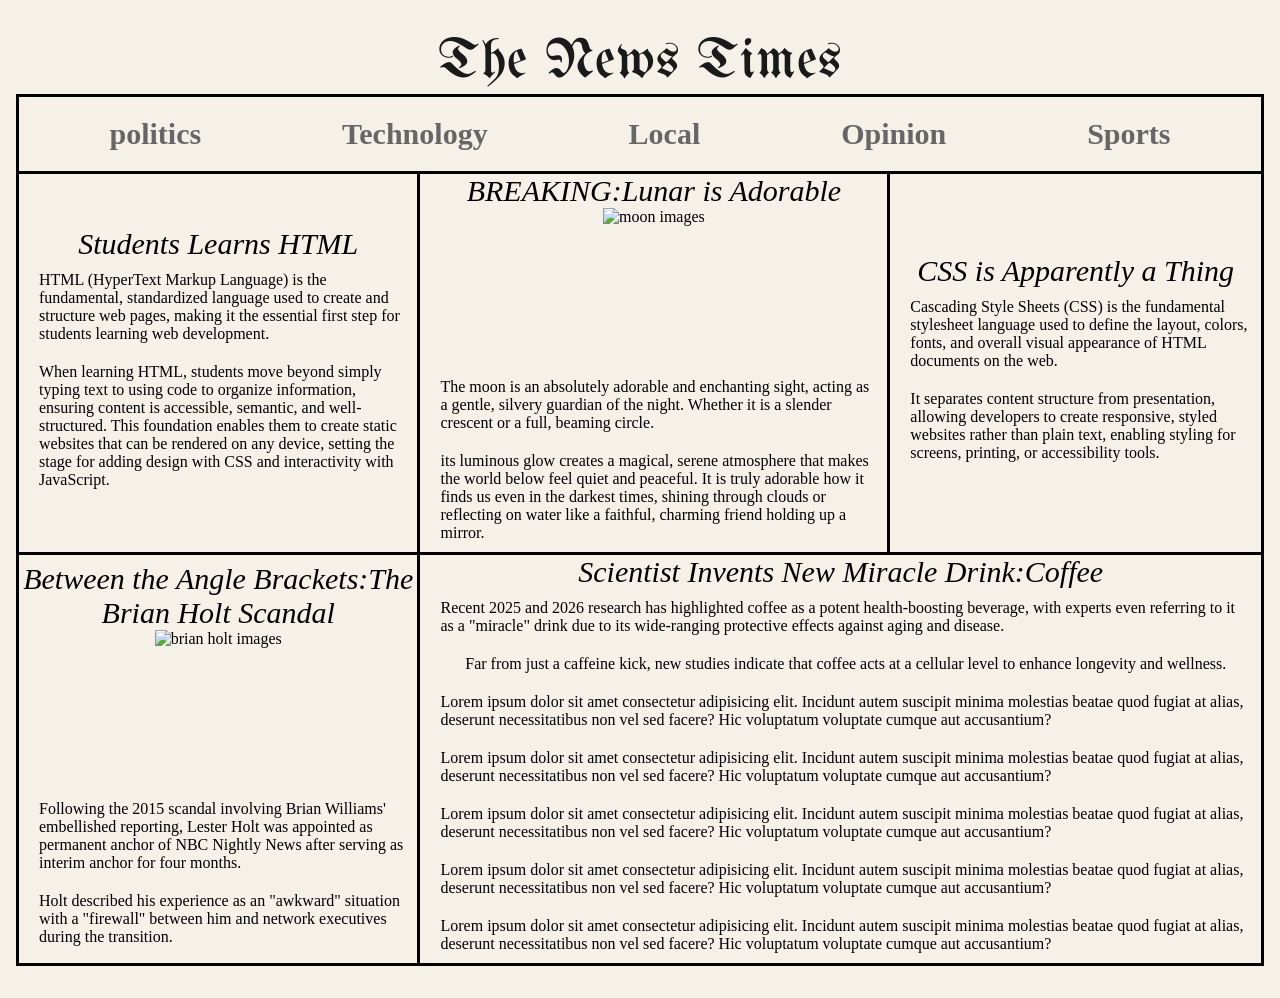
==== src/index.html @ d61d76fd "first commit" ====
<!DOCTYPE html>
<html lang="en">
<head>
    <meta charset="UTF-8">
    <meta name="viewport" content="width=device-width, initial-scale=1.0">
    <title>The News Times</title>
    <link rel="stylesheet"href="./news.css">
    <link href="https://fonts.googleapis.com/css2?family=UnifrakturMaguntia&display=swap" rel="stylesheet">
</head>
<body>
    <div class="page">
<header class="brand-header">
<h1 class="brand">  The News Times</h1>
</header>
<ul class="nav-links">
    <li class="site-section">
        <a href="#" class="section-link">politics</a>
    </li>

    <li class="site-section">
        <a href="#" class="section-link">Technology</a>
    </li>

    <li class="site-section">
        <a href="#" class="section-link">Local</a>
    </li>

    <li class="site-section">
        <a href="#" class="section-link">Opinion</a>
    </li>

    <li class="site-section">
        <a href="#" class="section-link">Sports</a>
        </li>
</ul>

<article class="story-1 ">
    <h2 class="article-title">Students Learns HTML</h2>
    <P class="article-text">HTML (HyperText Markup Language) is the fundamental, standardized language used to create and structure web pages, making it the essential first step for students learning web development.</P>
    <p class="article-text">When learning HTML, students move beyond simply typing text to using code to organize information, ensuring content is accessible, semantic, and well-structured. This foundation enables them to create static websites that can be rendered on any device, setting the stage for adding design with CSS and interactivity with JavaScript.</p>
</article>



<article class="story-2">
    <h2 class="article-title">BREAKING:Lunar is Adorable</h2>
    <img class="article-image" src="moon.jpeg" alt="moon images">
    <P class="article-text">The moon is an absolutely adorable and enchanting sight, acting as a gentle, silvery guardian of the night. Whether it is a slender crescent or a full, beaming circle. </P>
    <p class="article-text">its luminous glow creates a magical, serene atmosphere that makes the world below feel quiet and peaceful. It is truly adorable how it finds us even in the darkest times, shining through clouds or reflecting on water like a faithful, charming friend holding up a mirror.</p>
</article>


<article class="story-3">
    <h2 class="article-title">CSS is Apparently a Thing</h2>
    <P class="article-text">Cascading Style Sheets (CSS) is the fundamental stylesheet language used to define the layout, colors, fonts, and overall visual appearance of HTML documents on the web.</P>
    <p class="article-text">It separates content structure from presentation, allowing developers to create responsive, styled websites rather than plain text, enabling styling for screens, printing, or accessibility tools.</p>
</article>


<article class="story-4">
    <h2 class="article-title">Between the Angle Brackets:The Brian Holt Scandal</h2>
    <img class="article-image" src="holt.jpeg" alt="brian holt images">
    <P class="article-text">Following the 2015 scandal involving Brian Williams' embellished reporting, Lester Holt was appointed as permanent anchor of NBC Nightly News after serving as interim anchor for four months. </P>
    <p class="article-text">Holt described his experience as an "awkward" situation with a "firewall" between him and network executives during the transition.</p>
</article>


<article class="story-5">
    <h2 class="article-title">Scientist Invents New  Miracle Drink:Coffee</h2>
    <P class="article-text">Recent 2025 and 2026 research has highlighted coffee as a potent health-boosting beverage, with experts even referring to it as a "miracle" drink due to its wide-ranging protective effects against aging and disease.</P>
    <p class="article-text">Far from just a caffeine kick, new studies indicate that coffee acts at a cellular level to enhance longevity and wellness.</p>
    <p class="article-text">Lorem ipsum dolor sit amet consectetur adipisicing elit. Incidunt autem suscipit minima molestias beatae quod fugiat at alias, deserunt necessitatibus non vel sed facere? Hic voluptatum voluptate cumque aut accusantium?</p>
    <p class="article-text">Lorem ipsum dolor sit amet consectetur adipisicing elit. Incidunt autem suscipit minima molestias beatae quod fugiat at alias, deserunt necessitatibus non vel sed facere? Hic voluptatum voluptate cumque aut accusantium?</p>
    <p class="article-text">Lorem ipsum dolor sit amet consectetur adipisicing elit. Incidunt autem suscipit minima molestias beatae quod fugiat at alias, deserunt necessitatibus non vel sed facere? Hic voluptatum voluptate cumque aut accusantium?</p>
    <p class="article-text">Lorem ipsum dolor sit amet consectetur adipisicing elit. Incidunt autem suscipit minima molestias beatae quod fugiat at alias, deserunt necessitatibus non vel sed facere? Hic voluptatum voluptate cumque aut accusantium?</p>
    <p class="article-text">Lorem ipsum dolor sit amet consectetur adipisicing elit. Incidunt autem suscipit minima molestias beatae quod fugiat at alias, deserunt necessitatibus non vel sed facere? Hic voluptatum voluptate cumque aut accusantium?</p>
</article>
    </div>
</body>
</html>
---- src/news.css ----
*,
*::before,
*::after {
    box-sizing: border-box;
    margin: 0;
    padding: 0;
}

.brand-header {
    grid-area: header;
    text-align: center;
}

body {
    background: #f5f0e8;
    min-height: 100vh;
    padding: 2rem 1rem;
    display: flex;
    justify-content: center;
}

.nav-links {
    display: flex;
    justify-content: space-around;
    align-items: center;
    list-style: none;
    border-top: 3px solid black;
    border-left: 3px solid black;
    border-right: 3px solid black;
    margin: 0;
    padding: 20px;
    grid-area: nav;

}


p {
    margin-left: 10px;
    padding: 10px;

}

h2 {
    display: flex;
    font-size: 1.5em;
    font-weight: bold;

}


.page {
    display: grid;
    grid-template-areas:
        "header  header  header"
        "nav     nav     nav"
        "s1      s2      s3"
        "s4      s5      s5"
}


.story-1 {
    grid-area: s1;
    border-top: 3px solid black;
    border-left: 3px solid black;



}

.story-2 {
    grid-area: s2;
    border-top: 3px solid black;
    border-left: 3px solid black;



}

.story-3 {
    grid-area: s3;
    border-top: 3px solid black;
    border-right: 3px solid black;
    border-left: 3px solid black;
    ;

}

.story-4 {
    grid-area: s4;
    border-top: 3px solid black;
    border-left: 3px solid black;
    border-bottom: 3px solid black;

}

.story-5 {
    grid-area: s5;
    border: 3px solid black;
}



.brand {
    font-family: 'UnifrakturMaguntia', cursive;
    font-size: 56px;
    font-weight: 400;
    letter-spacing: 1px;
    line-height: 1.1;
    color: #1a1a1a;
}

.section-link {
    color: black;
    text-decoration: none;
    font-size: 30px;
    font-weight: bold;
    font-family: "Futura";
    color: #666;
}

.section-link:hover {
    text-decoration: underline;
}


.article-title {
    font-size: 30px;
    text-align: center;
    font-weight: normal;
    font-style: italic;

}



.article-image {
    max-width: 100%;
    height: 160px;
    display: block;
    margin-bottom: 8px;
    margin: 0 auto;

}

article {
    display: flex;
    flex-direction: column;
    justify-content: center;
    align-items: center;
}
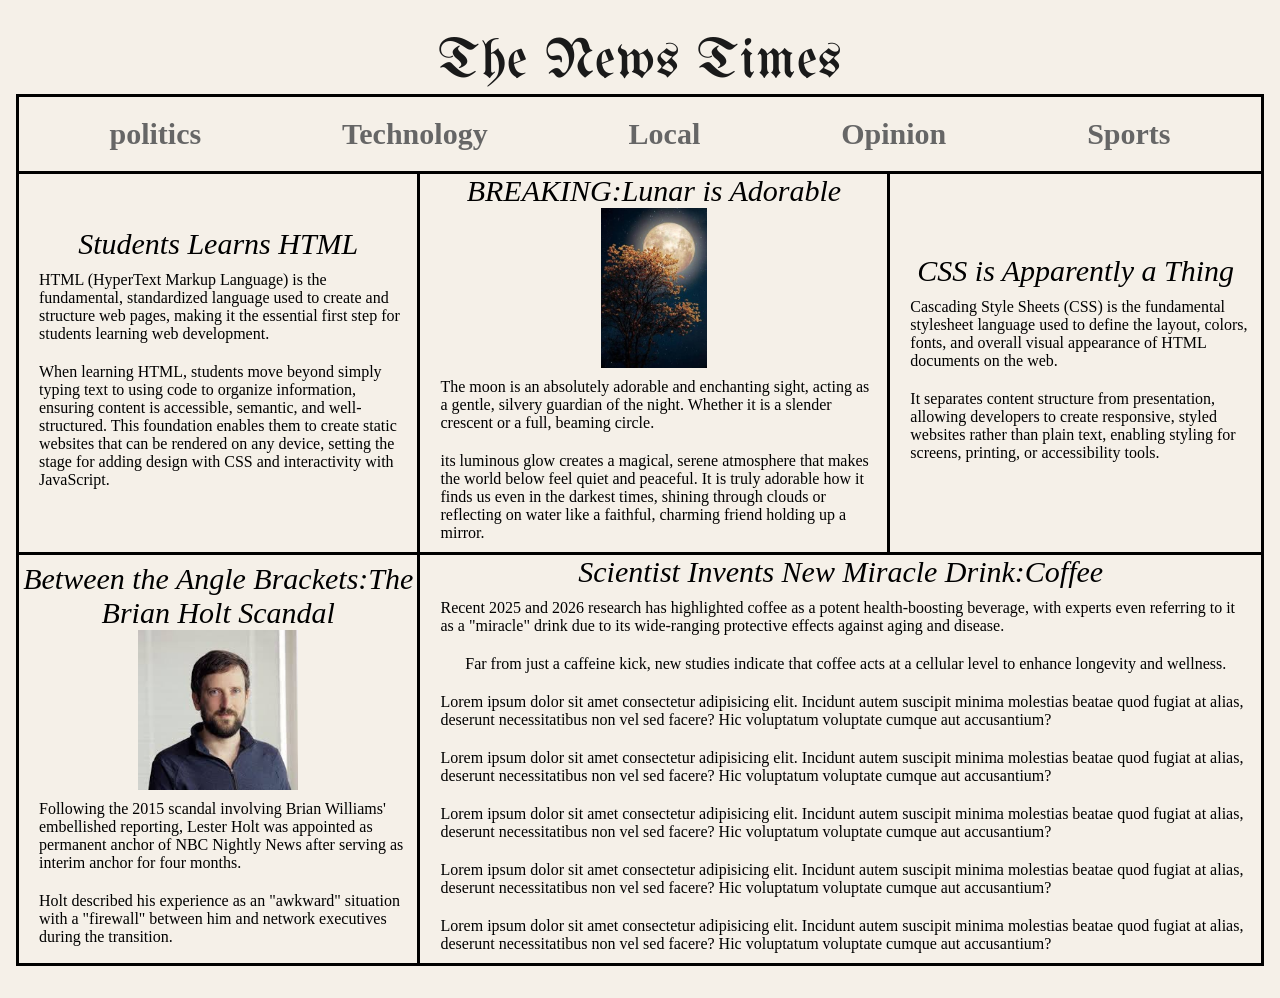
==== commit 5d099360: "add all files" ====
--- a/src/index.html
+++ b/src/index.html
@@ -44,7 +44,7 @@
 
 <article class="story-2">
     <h2 class="article-title">BREAKING:Lunar is Adorable</h2>
-    <img class="article-image" src="moon.jpeg" alt="moon images">
+    <img class="article-image" src="./images/moon.jpeg" alt="moon images">
     <P class="article-text">The moon is an absolutely adorable and enchanting sight, acting as a gentle, silvery guardian of the night. Whether it is a slender crescent or a full, beaming circle. </P>
     <p class="article-text">its luminous glow creates a magical, serene atmosphere that makes the world below feel quiet and peaceful. It is truly adorable how it finds us even in the darkest times, shining through clouds or reflecting on water like a faithful, charming friend holding up a mirror.</p>
 </article>
@@ -59,7 +59,7 @@
 
 <article class="story-4">
     <h2 class="article-title">Between the Angle Brackets:The Brian Holt Scandal</h2>
-    <img class="article-image" src="holt.jpeg" alt="brian holt images">
+    <img class="article-image" src="./images/holt.jpeg" alt="brian holt images">
     <P class="article-text">Following the 2015 scandal involving Brian Williams' embellished reporting, Lester Holt was appointed as permanent anchor of NBC Nightly News after serving as interim anchor for four months. </P>
     <p class="article-text">Holt described his experience as an "awkward" situation with a "firewall" between him and network executives during the transition.</p>
 </article>
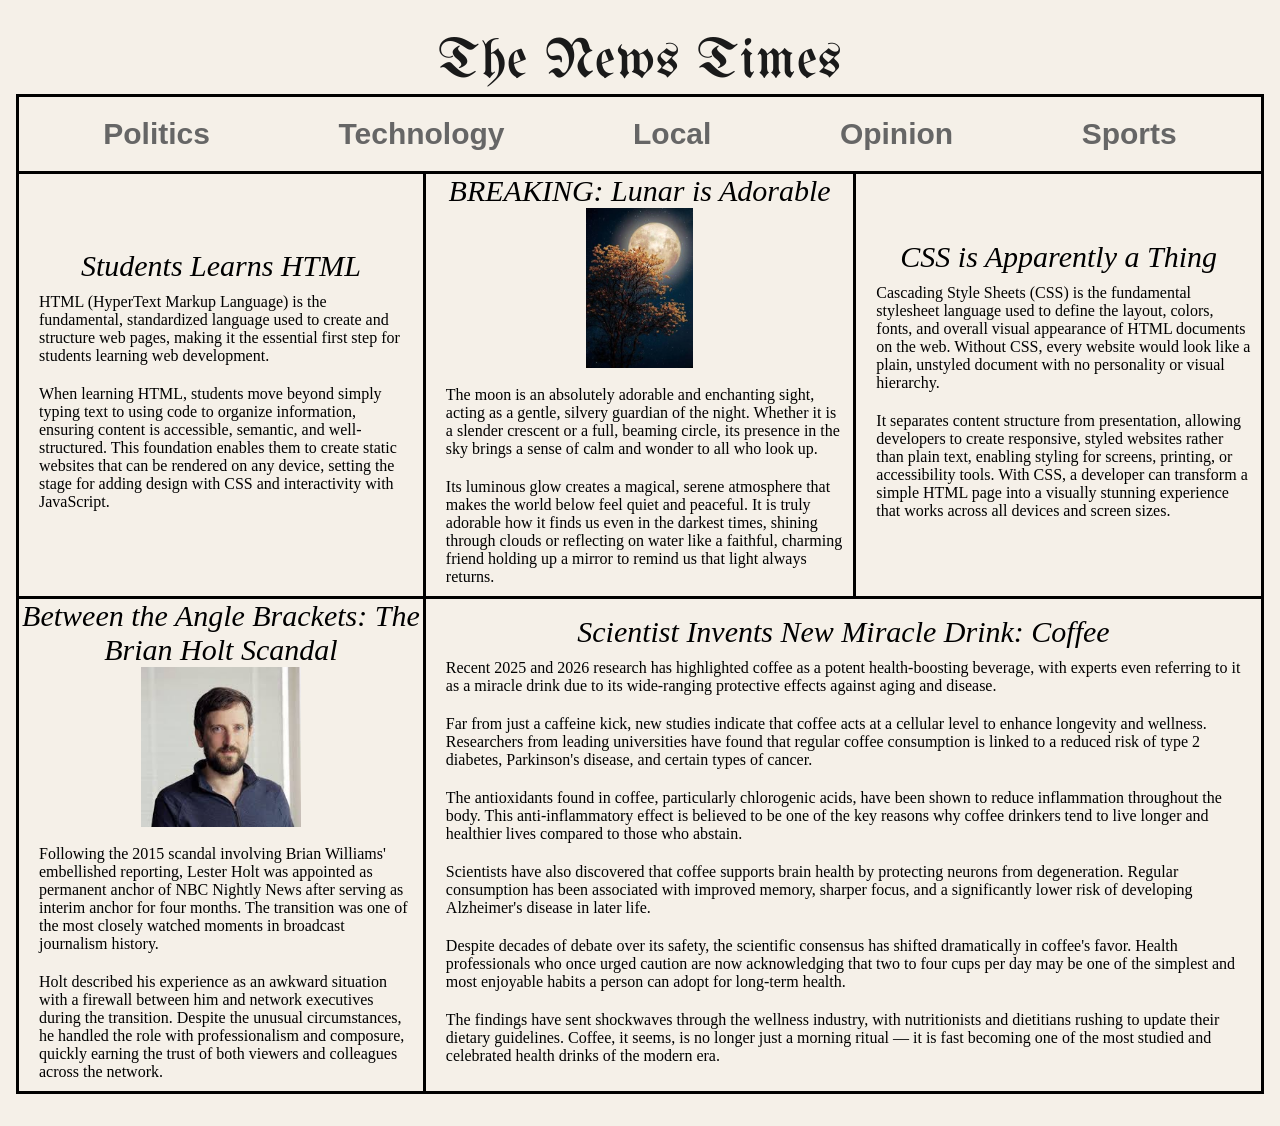
==== commit 19b471f8: "add all files" ====
--- a/src/index.html
+++ b/src/index.html
@@ -4,77 +4,70 @@
     <meta charset="UTF-8">
     <meta name="viewport" content="width=device-width, initial-scale=1.0">
     <title>The News Times</title>
-    <link rel="stylesheet"href="./news.css">
     <link href="https://fonts.googleapis.com/css2?family=UnifrakturMaguntia&display=swap" rel="stylesheet">
+    <link rel="stylesheet" href="news.css">
 </head>
 <body>
     <div class="page">
-<header class="brand-header">
-<h1 class="brand">  The News Times</h1>
-</header>
-<ul class="nav-links">
-    <li class="site-section">
-        <a href="#" class="section-link">politics</a>
-    </li>
 
-    <li class="site-section">
-        <a href="#" class="section-link">Technology</a>
-    </li>
+        <header class="page__header">
+            <h1 class="page__brand">The News Times</h1>
+        </header>
 
-    <li class="site-section">
-        <a href="#" class="section-link">Local</a>
-    </li>
+        <ul class="nav">
+            <li class="nav__item">
+                <a href="#" class="nav__link">Politics</a>
+            </li>
+            <li class="nav__item">
+                <a href="#" class="nav__link">Technology</a>
+            </li>
+            <li class="nav__item">
+                <a href="#" class="nav__link">Local</a>
+            </li>
+            <li class="nav__item">
+                <a href="#" class="nav__link">Opinion</a>
+            </li>
+            <li class="nav__item">
+                <a href="#" class="nav__link">Sports</a>
+            </li>
+        </ul>
 
-    <li class="site-section">
-        <a href="#" class="section-link">Opinion</a>
-    </li>
+        <article class="article article--s1">
+            <h2 class="article__title">Students Learns HTML</h2>
+            <p class="article__text">HTML (HyperText Markup Language) is the fundamental, standardized language used to create and structure web pages, making it the essential first step for students learning web development.</p>
+            <p class="article__text">When learning HTML, students move beyond simply typing text to using code to organize information, ensuring content is accessible, semantic, and well-structured. This foundation enables them to create static websites that can be rendered on any device, setting the stage for adding design with CSS and interactivity with JavaScript.</p>
+        </article>
 
-    <li class="site-section">
-        <a href="#" class="section-link">Sports</a>
-        </li>
-</ul>
+        <article class="article article--s2">
+            <h2 class="article__title">BREAKING: Lunar is Adorable</h2>
+            <img class="article__image" src="./images/moon.jpeg" alt="moon images">
+            <p class="article__text">The moon is an absolutely adorable and enchanting sight, acting as a gentle, silvery guardian of the night. Whether it is a slender crescent or a full, beaming circle, its presence in the sky brings a sense of calm and wonder to all who look up.</p>
+            <p class="article__text">Its luminous glow creates a magical, serene atmosphere that makes the world below feel quiet and peaceful. It is truly adorable how it finds us even in the darkest times, shining through clouds or reflecting on water like a faithful, charming friend holding up a mirror to remind us that light always returns.</p>
+        </article>
 
-<article class="story-1 ">
-    <h2 class="article-title">Students Learns HTML</h2>
-    <P class="article-text">HTML (HyperText Markup Language) is the fundamental, standardized language used to create and structure web pages, making it the essential first step for students learning web development.</P>
-    <p class="article-text">When learning HTML, students move beyond simply typing text to using code to organize information, ensuring content is accessible, semantic, and well-structured. This foundation enables them to create static websites that can be rendered on any device, setting the stage for adding design with CSS and interactivity with JavaScript.</p>
-</article>
+        <article class="article article--s3">
+            <h2 class="article__title">CSS is Apparently a Thing</h2>
+            <p class="article__text">Cascading Style Sheets (CSS) is the fundamental stylesheet language used to define the layout, colors, fonts, and overall visual appearance of HTML documents on the web. Without CSS, every website would look like a plain, unstyled document with no personality or visual hierarchy.</p>
+            <p class="article__text">It separates content structure from presentation, allowing developers to create responsive, styled websites rather than plain text, enabling styling for screens, printing, or accessibility tools. With CSS, a developer can transform a simple HTML page into a visually stunning experience that works across all devices and screen sizes.</p>
+        </article>
 
+        <article class="article article--s4">
+            <h2 class="article__title">Between the Angle Brackets: The Brian Holt Scandal</h2>
+            <img class="article__image" src="./images/holt.jpeg" alt="brian holt images">
+            <p class="article__text">Following the 2015 scandal involving Brian Williams' embellished reporting, Lester Holt was appointed as permanent anchor of NBC Nightly News after serving as interim anchor for four months. The transition was one of the most closely watched moments in broadcast journalism history.</p>
+            <p class="article__text">Holt described his experience as an awkward situation with a firewall between him and network executives during the transition. Despite the unusual circumstances, he handled the role with professionalism and composure, quickly earning the trust of both viewers and colleagues across the network.</p>
+        </article>
 
+        <article class="article article--s5">
+            <h2 class="article__title">Scientist Invents New Miracle Drink: Coffee</h2>
+            <p class="article__text">Recent 2025 and 2026 research has highlighted coffee as a potent health-boosting beverage, with experts even referring to it as a miracle drink due to its wide-ranging protective effects against aging and disease.</p>
+            <p class="article__text">Far from just a caffeine kick, new studies indicate that coffee acts at a cellular level to enhance longevity and wellness. Researchers from leading universities have found that regular coffee consumption is linked to a reduced risk of type 2 diabetes, Parkinson's disease, and certain types of cancer.</p>
+            <p class="article__text">The antioxidants found in coffee, particularly chlorogenic acids, have been shown to reduce inflammation throughout the body. This anti-inflammatory effect is believed to be one of the key reasons why coffee drinkers tend to live longer and healthier lives compared to those who abstain.</p>
+            <p class="article__text">Scientists have also discovered that coffee supports brain health by protecting neurons from degeneration. Regular consumption has been associated with improved memory, sharper focus, and a significantly lower risk of developing Alzheimer's disease in later life.</p>
+            <p class="article__text">Despite decades of debate over its safety, the scientific consensus has shifted dramatically in coffee's favor. Health professionals who once urged caution are now acknowledging that two to four cups per day may be one of the simplest and most enjoyable habits a person can adopt for long-term health.</p>
+            <p class="article__text">The findings have sent shockwaves through the wellness industry, with nutritionists and dietitians rushing to update their dietary guidelines. Coffee, it seems, is no longer just a morning ritual — it is fast becoming one of the most studied and celebrated health drinks of the modern era.</p>
+        </article>
 
-<article class="story-2">
-    <h2 class="article-title">BREAKING:Lunar is Adorable</h2>
-    <img class="article-image" src="./images/moon.jpeg" alt="moon images">
-    <P class="article-text">The moon is an absolutely adorable and enchanting sight, acting as a gentle, silvery guardian of the night. Whether it is a slender crescent or a full, beaming circle. </P>
-    <p class="article-text">its luminous glow creates a magical, serene atmosphere that makes the world below feel quiet and peaceful. It is truly adorable how it finds us even in the darkest times, shining through clouds or reflecting on water like a faithful, charming friend holding up a mirror.</p>
-</article>
-
-
-<article class="story-3">
-    <h2 class="article-title">CSS is Apparently a Thing</h2>
-    <P class="article-text">Cascading Style Sheets (CSS) is the fundamental stylesheet language used to define the layout, colors, fonts, and overall visual appearance of HTML documents on the web.</P>
-    <p class="article-text">It separates content structure from presentation, allowing developers to create responsive, styled websites rather than plain text, enabling styling for screens, printing, or accessibility tools.</p>
-</article>
-
-
-<article class="story-4">
-    <h2 class="article-title">Between the Angle Brackets:The Brian Holt Scandal</h2>
-    <img class="article-image" src="./images/holt.jpeg" alt="brian holt images">
-    <P class="article-text">Following the 2015 scandal involving Brian Williams' embellished reporting, Lester Holt was appointed as permanent anchor of NBC Nightly News after serving as interim anchor for four months. </P>
-    <p class="article-text">Holt described his experience as an "awkward" situation with a "firewall" between him and network executives during the transition.</p>
-</article>
-
-
-<article class="story-5">
-    <h2 class="article-title">Scientist Invents New  Miracle Drink:Coffee</h2>
-    <P class="article-text">Recent 2025 and 2026 research has highlighted coffee as a potent health-boosting beverage, with experts even referring to it as a "miracle" drink due to its wide-ranging protective effects against aging and disease.</P>
-    <p class="article-text">Far from just a caffeine kick, new studies indicate that coffee acts at a cellular level to enhance longevity and wellness.</p>
-    <p class="article-text">Lorem ipsum dolor sit amet consectetur adipisicing elit. Incidunt autem suscipit minima molestias beatae quod fugiat at alias, deserunt necessitatibus non vel sed facere? Hic voluptatum voluptate cumque aut accusantium?</p>
-    <p class="article-text">Lorem ipsum dolor sit amet consectetur adipisicing elit. Incidunt autem suscipit minima molestias beatae quod fugiat at alias, deserunt necessitatibus non vel sed facere? Hic voluptatum voluptate cumque aut accusantium?</p>
-    <p class="article-text">Lorem ipsum dolor sit amet consectetur adipisicing elit. Incidunt autem suscipit minima molestias beatae quod fugiat at alias, deserunt necessitatibus non vel sed facere? Hic voluptatum voluptate cumque aut accusantium?</p>
-    <p class="article-text">Lorem ipsum dolor sit amet consectetur adipisicing elit. Incidunt autem suscipit minima molestias beatae quod fugiat at alias, deserunt necessitatibus non vel sed facere? Hic voluptatum voluptate cumque aut accusantium?</p>
-    <p class="article-text">Lorem ipsum dolor sit amet consectetur adipisicing elit. Incidunt autem suscipit minima molestias beatae quod fugiat at alias, deserunt necessitatibus non vel sed facere? Hic voluptatum voluptate cumque aut accusantium?</p>
-</article>
     </div>
 </body>
 </html>
--- a/src/news.css
+++ b/src/news.css
@@ -6,10 +6,6 @@
     padding: 0;
 }
 
-.brand-header {
-    grid-area: header;
-    text-align: center;
-}
 
 body {
     background: #f5f0e8;
@@ -19,34 +15,6 @@
     justify-content: center;
 }
 
-.nav-links {
-    display: flex;
-    justify-content: space-around;
-    align-items: center;
-    list-style: none;
-    border-top: 3px solid black;
-    border-left: 3px solid black;
-    border-right: 3px solid black;
-    margin: 0;
-    padding: 20px;
-    grid-area: nav;
-
-}
-
-
-p {
-    margin-left: 10px;
-    padding: 10px;
-
-}
-
-h2 {
-    display: flex;
-    font-size: 1.5em;
-    font-weight: bold;
-
-}
-
 
 .page {
     display: grid;
@@ -54,53 +22,16 @@
         "header  header  header"
         "nav     nav     nav"
         "s1      s2      s3"
-        "s4      s5      s5"
+        "s4      s5      s5";
 }
 
 
-.story-1 {
-    grid-area: s1;
-    border-top: 3px solid black;
-    border-left: 3px solid black;
-
-
-
+.page__header {
+    grid-area: header;
+    text-align: center;
 }
 
-.story-2 {
-    grid-area: s2;
-    border-top: 3px solid black;
-    border-left: 3px solid black;
-
-
-
-}
-
-.story-3 {
-    grid-area: s3;
-    border-top: 3px solid black;
-    border-right: 3px solid black;
-    border-left: 3px solid black;
-    ;
-
-}
-
-.story-4 {
-    grid-area: s4;
-    border-top: 3px solid black;
-    border-left: 3px solid black;
-    border-bottom: 3px solid black;
-
-}
-
-.story-5 {
-    grid-area: s5;
-    border: 3px solid black;
-}
-
-
-
-.brand {
+.page__brand {
     font-family: 'UnifrakturMaguntia', cursive;
     font-size: 56px;
     font-weight: 400;
@@ -109,42 +40,90 @@
     color: #1a1a1a;
 }
 
-.section-link {
-    color: black;
+
+.nav {
+    display: flex;
+    justify-content: space-around;
+    align-items: center;
+    list-style: none;
+    border-top: 3px solid black;
+    border-left: 3px solid black;
+    border-right: 3px solid black;
+    padding: 20px;
+    grid-area: nav;
+}
+
+
+
+
+.nav__link {
+    color: #666;
     text-decoration: none;
     font-size: 30px;
     font-weight: bold;
-    font-family: "Futura";
-    color: #666;
+    font-family: "Futura", sans-serif;
 }
 
-.section-link:hover {
+.nav__link:hover {
     text-decoration: underline;
 }
 
 
-.article-title {
+.article {
+    display: flex;
+    flex-direction: column;
+    justify-content: center;
+    align-items: center;
+}
+
+
+.article__title {
     font-size: 30px;
     text-align: center;
     font-weight: normal;
     font-style: italic;
+}
 
+.article__text {
+    margin-left: 10px;
+    padding: 10px;
+}
+
+.article__image {
+    max-width: 100%;
+    height: 160px;
+    display: block;
+    margin: 0 auto 8px;
 }
 
 
-
-.article-image {
-    max-width: 100%;
-    height: 160px;
-    display: block;
-    margin-bottom: 8px;
-    margin: 0 auto;
-
+.article--s1 {
+    grid-area: s1;
+    border-top: 3px solid black;
+    border-left: 3px solid black;
 }
 
-article {
-    display: flex;
-    flex-direction: column;
-    justify-content: center;
-    align-items: center;
+.article--s2 {
+    grid-area: s2;
+    border-top: 3px solid black;
+    border-left: 3px solid black;
+}
+
+.article--s3 {
+    grid-area: s3;
+    border-top: 3px solid black;
+    border-left: 3px solid black;
+    border-right: 3px solid black;
+}
+
+.article--s4 {
+    grid-area: s4;
+    border-top: 3px solid black;
+    border-left: 3px solid black;
+    border-bottom: 3px solid black;
+}
+
+.article--s5 {
+    grid-area: s5;
+    border: 3px solid black;
 }
